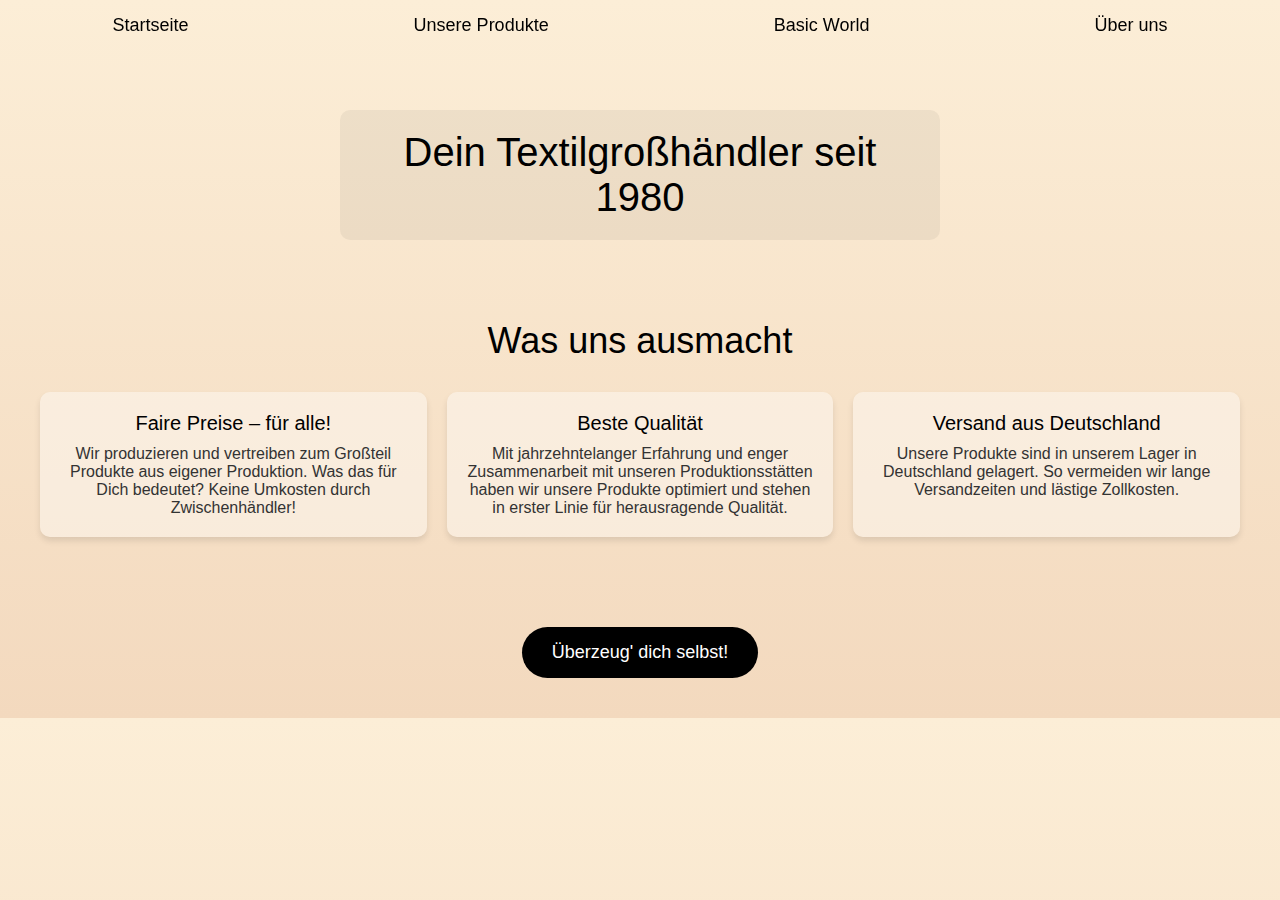
==== index.html @ a3f7e42d "20. Feb. 2025, 16:37" ====
<!DOCTYPE html>
<html lang="de">
<head>
    <meta charset="UTF-8">
    <meta name="viewport" content="width=device-width, initial-scale=1.0">
    <title>Piatex</title>
    <link rel="stylesheet" href="style.css">
</head>
<body>
    <header>
        <nav>
            <ul>
                <li><a href="index.html">Startseite</a></li>
                <li><a href="produkte.html">Unsere Produkte</a></li>
                <li><a href="basic-world.html">Basic World</a></li>
                <li><a href="ueber-uns.html">Über uns</a></li>
             </ul>
        </nav>
    </header>

    <section class="intro-box">
        <p>Dein Textilgroßhändler seit 1980</p>
    </section>

    <section class="features">
        <h2>Was uns ausmacht</h2>
        <div class="features-container">
            <div class="feature-box">
                <h3>Faire Preise – für alle!</h3>
                <p>Wir produzieren und vertreiben zum Großteil Produkte aus eigener Produktion. 
                Was das für Dich bedeutet? Keine Umkosten durch Zwischenhändler!</p>
            </div>
            <div class="feature-box">
                <h3>Beste Qualität</h3>
                <p>Mit jahrzehntelanger Erfahrung und enger Zusammenarbeit mit unseren Produktionsstätten 
                haben wir unsere Produkte optimiert und stehen in erster Linie für herausragende Qualität.</p>
            </div>
            <div class="feature-box">
                <h3>Versand aus Deutschland</h3>
                <p>Unsere Produkte sind in unserem Lager in Deutschland gelagert. 
                So vermeiden wir lange Versandzeiten und lästige Zollkosten.</p>
            </div>
        </div>
    </section>

    <div class="cta-container">
        <a href="produkte.html" class="cta-button">Überzeug' dich selbst!</a>
    </div>
</body>
</html>
---- style.css ----
/* Apply general styles to the whole page */
body {
    font-family: Helvetica, Arial, sans-serif;
    background: linear-gradient(to bottom, #fceed7, #f3d9be);
    margin: 0;
    padding: 0;
    display: block;
    padding-top: 80px; /* Adjust depending on nav height */
}

/* Remove default padding and margin from all elements */
* {
    margin: 0;
    padding: 0;
    box-sizing: border-box;
}

/* Style the navigation bar */
nav {
    position: fixed;
    top: 0;
    left: 0;
    width: 100%;
    padding: 15px 0;
    z-index: 1000;
    padding-bottom: 1000px;
}

nav ul {
    list-style: none;
    display: flex;
    justify-content: space-around;
    padding: 0;
    margin: 0;
}

nav ul li {
    display: inline;
}

nav ul li a {
    text-decoration: none;
    font-size: 18px;
    font-weight: 200;
    color: black;
    padding: 10px 15px;
    transition: color 0.3s ease-in-out;
}

nav ul li a:hover {
    color: #F28500;
}

/* Intro box styling */
.intro-box {
    background-color: rgba(0, 0, 0, 0.05);
    border-radius: 10px;
    padding: 20px;
    text-align: center;
    font-size: 40px;
    font-weight: 500;
    color: black;
    width: 80%;
    max-width: 600px;
    margin: 30px auto;
}

/* Features section */
.features {
    text-align: center;
    padding: 50px 10px;
}

.features h2 {
    font-size: 36px;
    font-weight: 500;
    margin-bottom: 30px;
}

.features-container {
    display: flex;
    justify-content: space-between;
    gap: 20px;
    max-width: 1200px;
    margin: 0 auto;
}

.feature-box {
    background-color: rgba(255, 255, 255, 0.4); /* Increased transparency */
    padding: 20px;
    border-radius: 10px;
    box-shadow: 0 4px 6px rgba(0, 0, 0, 0.1);
    flex: 1 1 300px;
    max-width: 400px;
    transition: transform 0.3s ease-in-out, box-shadow 0.3s ease-in-out;
}

.feature-box:hover {
    transform: scale(1.05);
    box-shadow: 0 6px 10px rgba(0, 0, 0, 0.15);
}

.feature-box h3 {
    font-size: 20px;
    font-weight: 500;
    margin-bottom: 10px;
}

.feature-box p {
    font-size: 16px;
    font-weight: 300;
    color: #333;
}

/* CTA Container */
.cta-container {
    text-align: center;
    margin: 40px 0;
}

.cta-button {
    display: inline-block;
    background-color: black;
    color: white;
    font-size: 18px;
    font-weight: 500;
    padding: 15px 30px;
    border-radius: 30px;
    text-decoration: none;
    transition: background-color 0.3s ease-in-out, transform 0.2s ease-in-out;
}

.cta-button:hover {
    background-color: #333;
    transform: scale(1.05);
}

/* Über Uns Page Styling */
.ueber-uns-page {
    max-width: 900px;
    margin: auto;
    padding: 40px 20px;
    text-align: center;
    background: linear-gradient(to bottom, #fceed7, #f3d9be);
    color: #333;
}

.ueber-uns-page h1 {
    font-size: 48px;
    font-weight: 500;
    margin-bottom: 60px; /* Increased space between header and body text */
    margin-top: 60px; 
}

.ueber-uns-page p, .ueber-uns-page ul, .ueber-uns-page li, .ueber-uns-page strong, .ueber-uns-page b {
    font-family: Helvetica, Arial, sans-serif;
    font-size: 18px;
    font-weight: 300;
    line-height: 1.6;
    text-align: center;
    max-width: 800px;
    margin: auto;
}

.ueber-uns-page .about-values ul {
    list-style: none;
    padding: 0;
}

.ueber-uns-page .about-values li {
    font-size: 18px;
    font-weight: 400;
    margin: 10px 0;
}

.ueber-uns-page strong, .ueber-uns-page b {
    font-weight: 700;
}
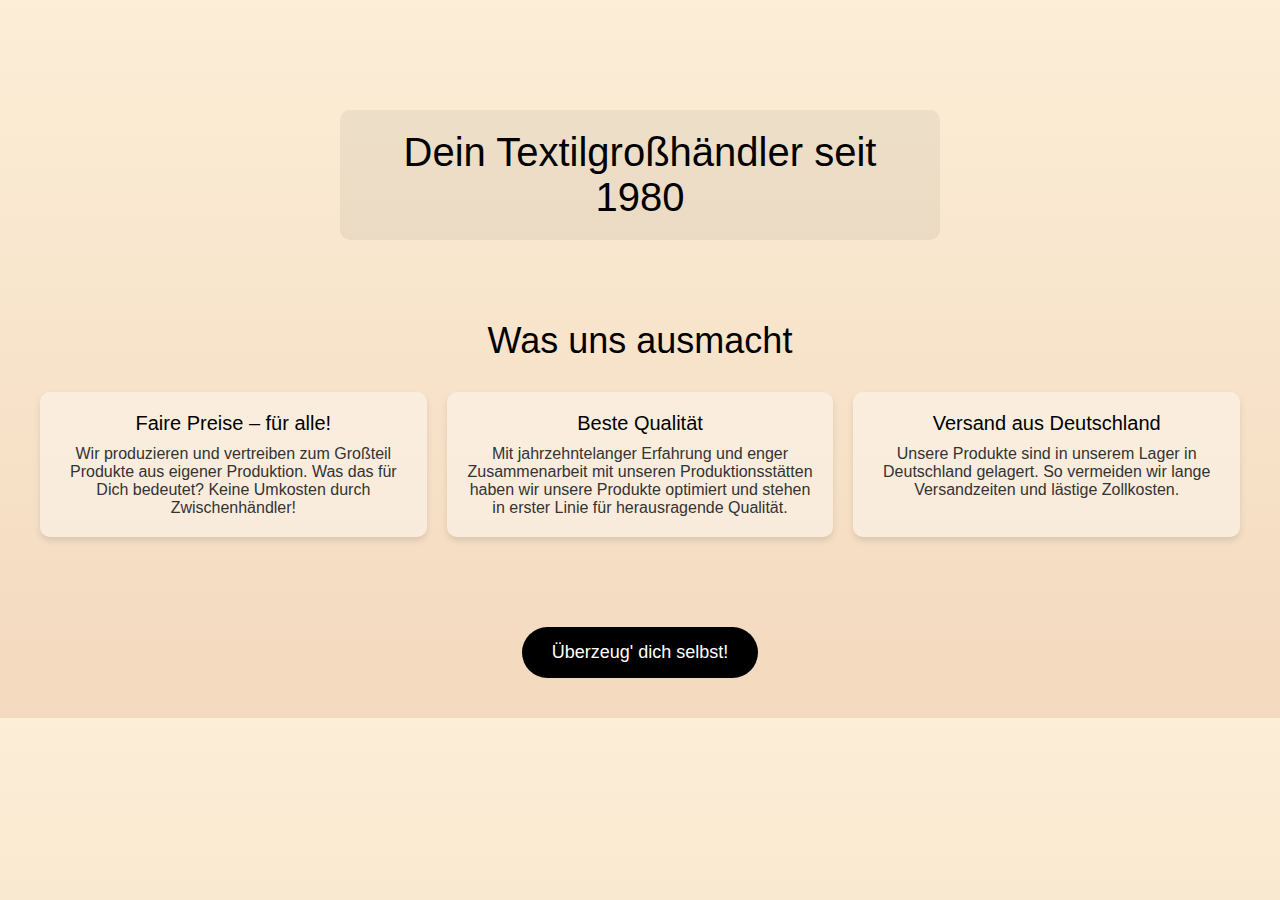
==== commit 260994bb: "21. Feb. 2025, 13:41" ====
--- a/index.html
+++ b/index.html
@@ -7,16 +7,9 @@
     <link rel="stylesheet" href="style.css">
 </head>
 <body>
-    <header>
-        <nav>
-            <ul>
-                <li><a href="index.html">Startseite</a></li>
-                <li><a href="produkte.html">Unsere Produkte</a></li>
-                <li><a href="basic-world.html">Basic World</a></li>
-                <li><a href="ueber-uns.html">Über uns</a></li>
-             </ul>
-        </nav>
-    </header>
+    
+    <header id="navbar-placeholder"></header>
+    <script src="script.js"></script>
 
     <section class="intro-box">
         <p>Dein Textilgroßhändler seit 1980</p>
--- a/style.css
+++ b/style.css
@@ -21,21 +21,27 @@
     top: 0;
     left: 0;
     width: 100%;
+    background: rgba(255, 255, 255, 0.9);
     padding: 15px 0;
     z-index: 1000;
-    padding-bottom: 1000px;
-}
-
+    transition: top 0.3s ease-in-out;
+}
+
+/* Flexbox for equal spacing */
 nav ul {
+    display: flex;
+    justify-content: space-between;
+    align-items: center;
     list-style: none;
-    display: flex;
-    justify-content: space-around;
-    padding: 0;
+    padding: 0 20px;
     margin: 0;
 }
 
+/* Style for navigation items */
 nav ul li {
-    display: inline;
+    flex: 1;
+    text-align: center;
+    position: relative;
 }
 
 nav ul li a {
@@ -44,11 +50,41 @@
     font-weight: 200;
     color: black;
     padding: 10px 15px;
-    transition: color 0.3s ease-in-out;
+    position: relative;
+}
+
+/* Underline all navbar items except logo */
+nav ul li a::after {
+    content: "";
+    display: block;
+    width: 100%;
+    height: 2px;
+    background-color: black;
+    position: absolute;
+    bottom: -5px;
+    left: 0;
+}
+
+/* Remove underline from logo */
+.nav-logo a::after {
+    display: none !important;
 }
 
 nav ul li a:hover {
     color: #F28500;
+}
+
+/* Centered Logo Styling */
+.nav-logo {
+    flex-grow: 0;
+    text-align: center;
+}
+
+.nav-logo img {
+    height: 50px;
+    width: auto;
+    max-width: none;
+
 }
 
 /* Intro box styling */
@@ -176,3 +212,10 @@
 .ueber-uns-page strong, .ueber-uns-page b {
     font-weight: 700;
 }
+
+
+.pdf-wrapper {
+    max-width: 100%;
+    overflow: auto;
+    -webkit-overflow-scrolling: touch; /* For smooth scrolling on iOS */
+}
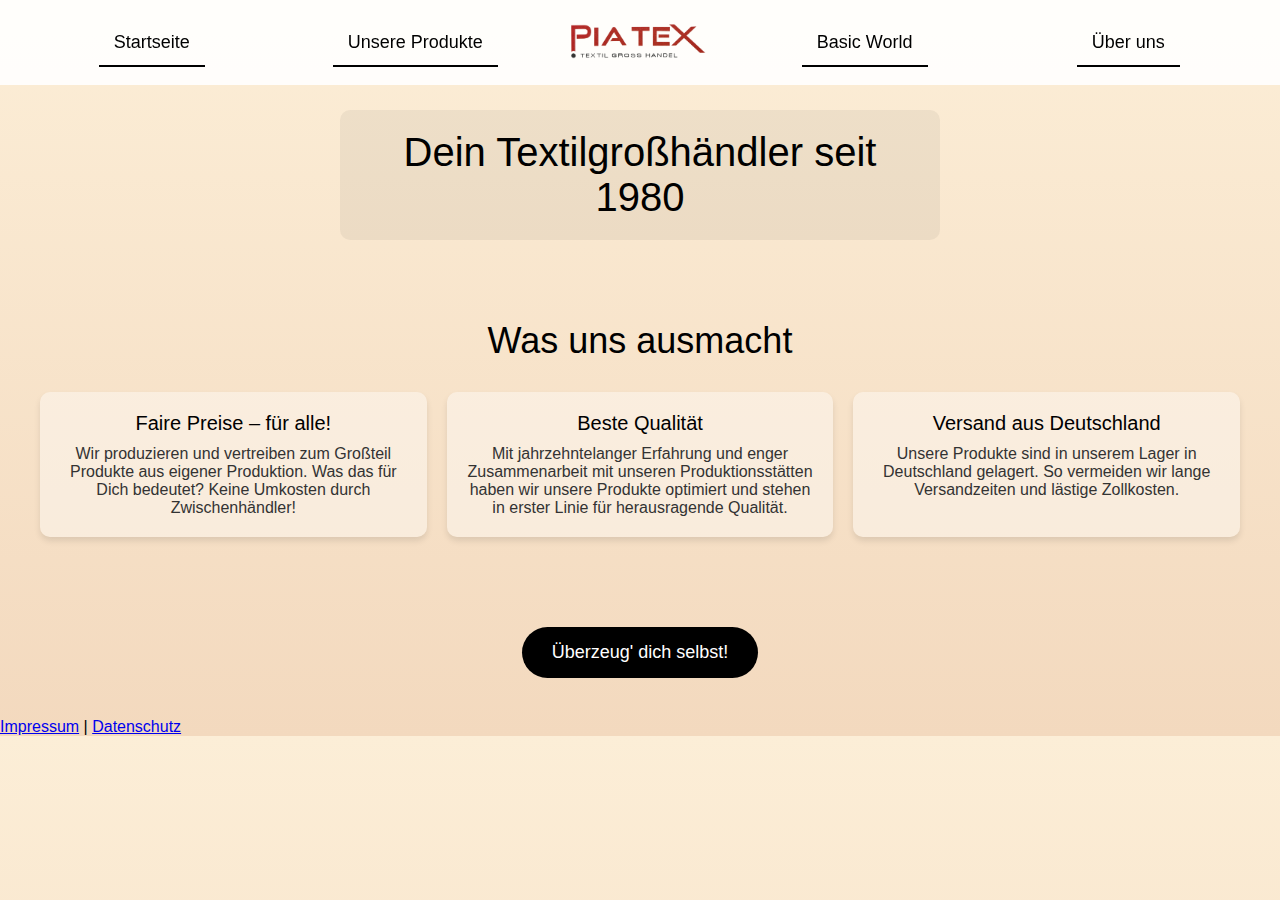
==== commit 142106e0: "21. Feb. 2025, 18:53" ====
--- a/index.html
+++ b/index.html
@@ -7,7 +7,7 @@
     <link rel="stylesheet" href="style.css">
 </head>
 <body>
-    
+
     <header id="navbar-placeholder"></header>
     <script src="script.js"></script>
 
@@ -39,5 +39,13 @@
     <div class="cta-container">
         <a href="produkte.html" class="cta-button">Überzeug' dich selbst!</a>
     </div>
+
+    <footer>
+        <p>
+            <a href="impressum.html">Impressum</a> | 
+            <a href="datenschutz.html">Datenschutz</a>
+        </p>
+    </footer>
+    
 </body>
 </html>
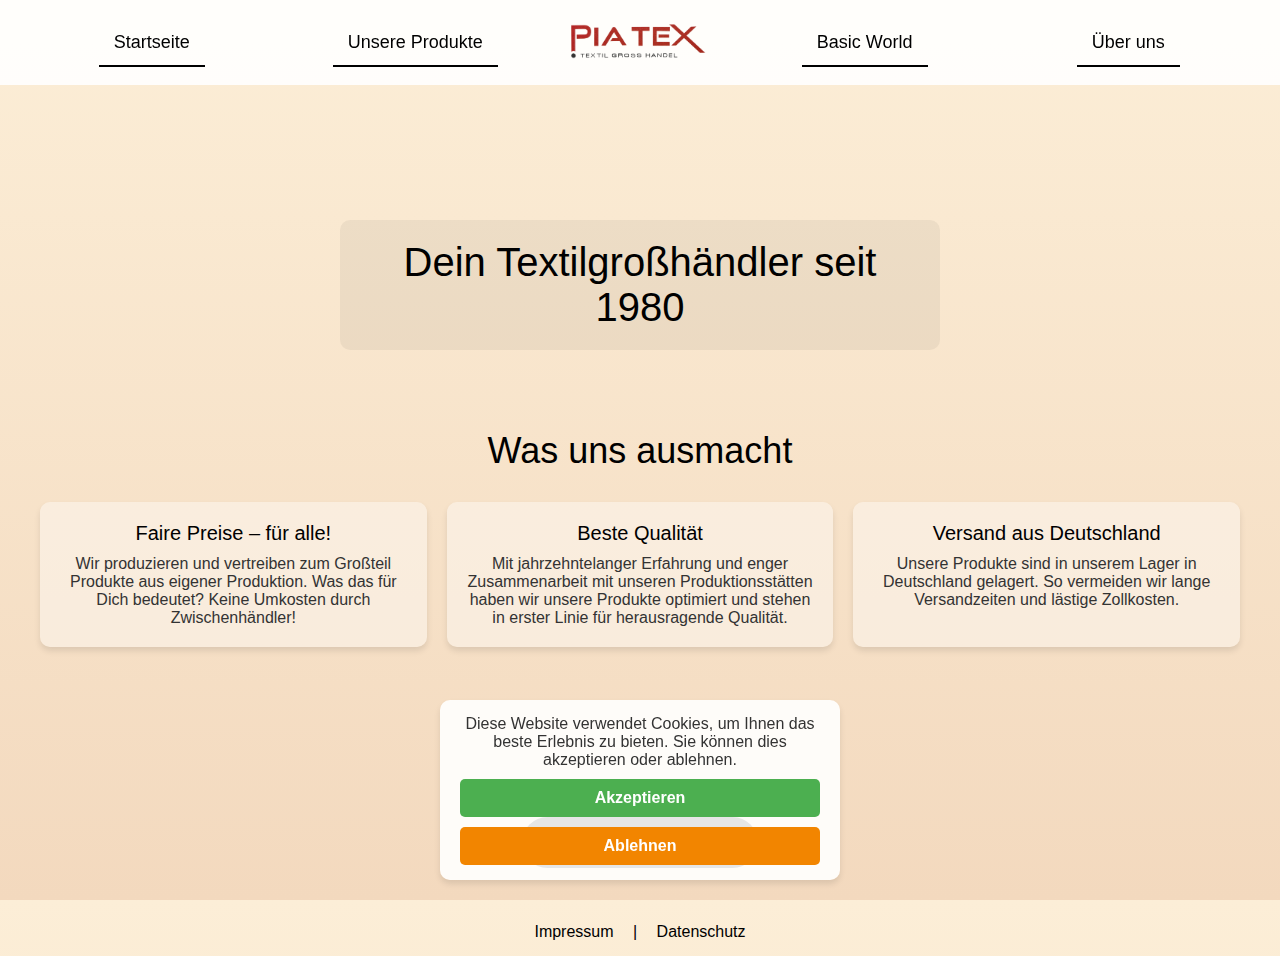
==== commit cbce878e: "21. Feb. 2025, 20:16" ====
--- a/index.html
+++ b/index.html
@@ -46,6 +46,13 @@
             <a href="datenschutz.html">Datenschutz</a>
         </p>
     </footer>
+
+    <div id="cookie-popup" class="cookie-popup">
+        <p>Diese Website verwendet Cookies, um Ihnen das beste Erlebnis zu bieten. Sie können dies akzeptieren oder ablehnen.</p>
+        <button id="accept-cookies">Akzeptieren</button>
+        <button id="decline-cookies">Ablehnen</button>
+    </div>
+
     
 </body>
 </html>
--- a/style.css
+++ b/style.css
@@ -1,11 +1,19 @@
+
 /* Apply general styles to the whole page */
-body {
+html, body {
+    height: 100%; /* Ensures the body takes up the full screen */
+    margin: 0;
+    padding: 0;
     font-family: Helvetica, Arial, sans-serif;
     background: linear-gradient(to bottom, #fceed7, #f3d9be);
-    margin: 0;
-    padding: 0;
-    display: block;
-    padding-top: 80px; /* Adjust depending on nav height */
+    display: flex;
+    flex-direction: column;
+}
+
+/* Ensure content fills the screen */
+.content {
+    flex-grow: 1; /* Makes the content area expand to fill available space */
+    padding-top: 80px; /* Prevents navbar from overlapping content */
 }
 
 /* Remove default padding and margin from all elements */
@@ -84,11 +92,17 @@
     height: 50px;
     width: auto;
     max-width: none;
-
-}
+}
+
+/* Ensure navbar doesn't overlap content */
+.ueber-uns-page, .features, .cta-container {
+    padding-top: 80px;
+}
+
 
 /* Intro box styling */
 .intro-box {
+    margin: 220px auto 30px auto; /* Top margin, centered horizontally */
     background-color: rgba(0, 0, 0, 0.05);
     border-radius: 10px;
     padding: 20px;
@@ -98,7 +112,9 @@
     color: black;
     width: 80%;
     max-width: 600px;
-    margin: 30px auto;
+    display: flex;
+    justify-content: center;
+    align-items: center;
 }
 
 /* Features section */
@@ -188,7 +204,7 @@
     margin-top: 60px; 
 }
 
-.ueber-uns-page p, .ueber-uns-page ul, .ueber-uns-page li, .ueber-uns-page strong, .ueber-uns-page b {
+.ueber-uns-page p, .ueber-uns-page ul:not(nav ul), .ueber-uns-page li:not(nav li), .ueber-uns-page strong, .ueber-uns-page b {
     font-family: Helvetica, Arial, sans-serif;
     font-size: 18px;
     font-weight: 300;
@@ -213,9 +229,108 @@
     font-weight: 700;
 }
 
+.pdf-container {
+    display: flex;
+    flex-direction: column;
+    align-items: center;
+    margin-top: 80px;
+    justify-content: center;
+    height: 100vh; /* Ensure it takes full height */
+    overflow: hidden;
+}
 
 .pdf-wrapper {
-    max-width: 100%;
-    overflow: auto;
-    -webkit-overflow-scrolling: touch; /* For smooth scrolling on iOS */
-}
+    width: 90%;
+    max-width: 1200px;
+    height: 100vh; /* Ensure it doesn't cause extra space */
+    display: flex;
+    align-items: center;
+    justify-content: center;
+    overflow: hidden;
+}
+
+.pdf-wrapper object,
+.pdf-wrapper embed {
+    width: 100%;
+    height: 100%;
+    display: block; /* Removes unwanted margins */
+}
+
+.impressum-content {
+    max-width: 800px; /* Ensures content is not too wide */
+    margin: 80px auto; /* Centers it horizontally */
+    padding: 20px;
+    text-align: center;
+    font-size: 18px;
+    font-weight: 300;
+    line-height: 1.8; /* Increases space between lines */
+}
+
+.cookie-popup {
+    position: fixed;
+    bottom: 20px;
+    left: 50%;
+    transform: translateX(-50%);
+    background: rgba(255, 255, 255, 0.9);
+    padding: 15px 20px;
+    border-radius: 10px;
+    box-shadow: 0px 4px 6px rgba(0, 0, 0, 0.1);
+    text-align: center;
+    font-size: 16px;
+    font-family: Helvetica, Arial, sans-serif;
+    color: #333;
+    width: 80%;
+    max-width: 400px;
+    display: flex;
+    flex-direction: column;
+    align-items: center;
+    z-index: 1000;
+}
+
+.cookie-popup button {
+    margin-top: 10px;
+    padding: 10px 20px;
+    border: none;
+    border-radius: 5px;
+    cursor: pointer;
+    font-size: 16px;
+    font-weight: bold;
+    width: 100%;
+}
+
+#accept-cookies {
+    background-color: #4CAF50;
+    color: white;
+}
+
+#decline-cookies {
+    background-color: #F28500;
+    color: white;
+}
+
+.cookie-popup button:hover {
+    opacity: 0.8;
+}
+
+/* Ensure the footer stays at the bottom */
+footer {
+    text-align: center;
+    padding: 15px;
+    width: 100%;
+}
+
+/* Style for footer links */
+footer a {
+    text-decoration: none;
+    color: black;
+    font-size: 16px;
+    text-align: center;
+    padding: 15px;
+    width: 100%;
+    margin-top: auto;
+    margin-bottom: auto;
+}
+
+footer a:hover {
+    color: #F28500;
+}
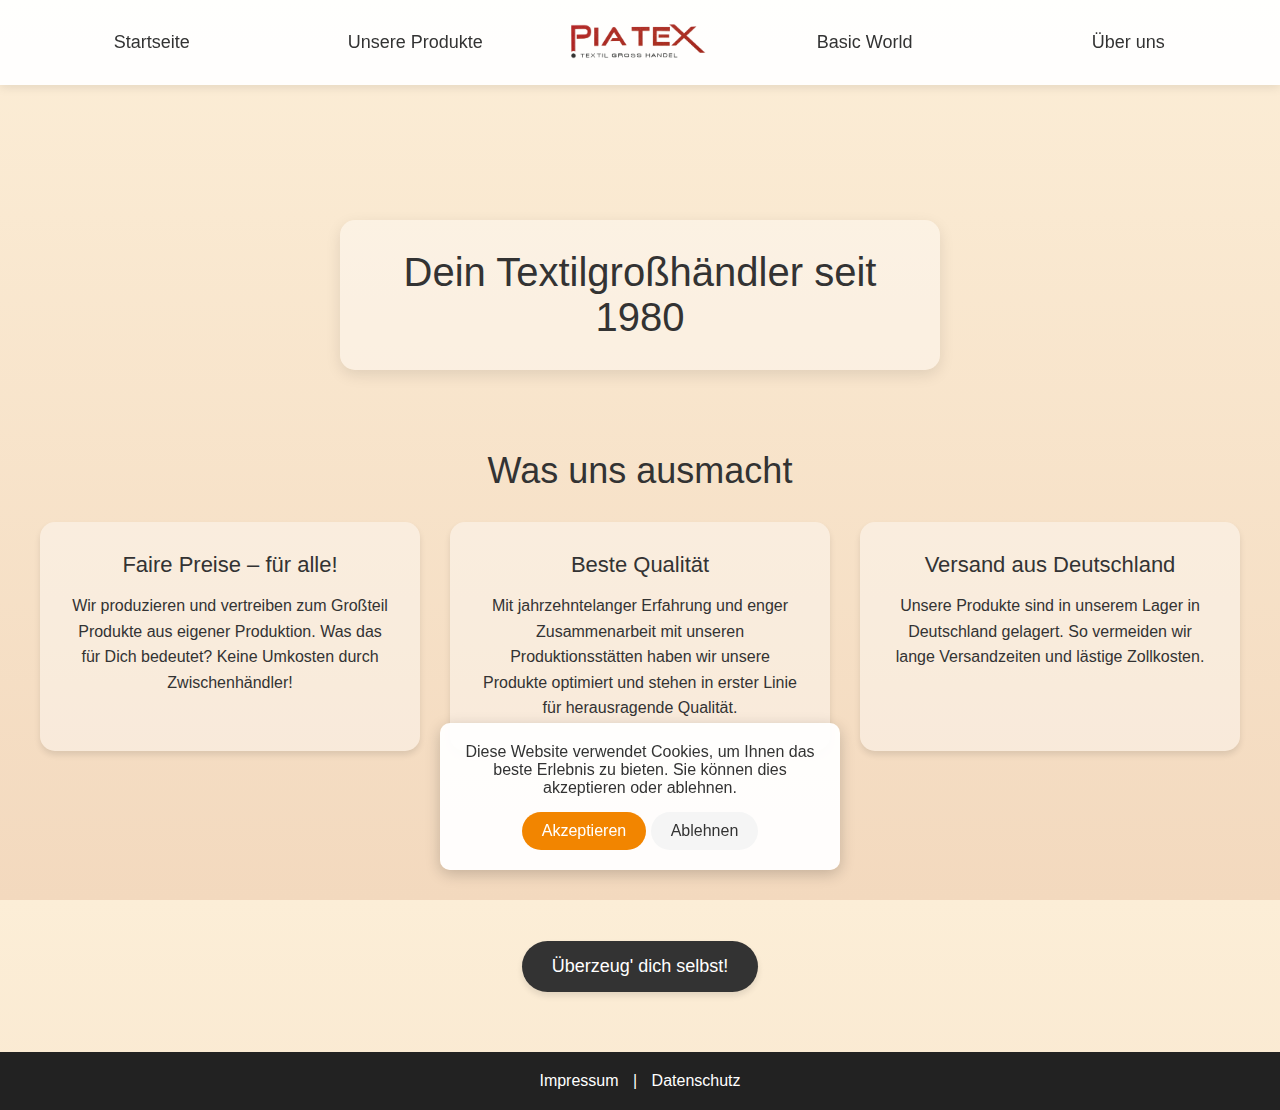
==== commit 19ad4e28: "27. März 2025, 13:55" ====
--- a/index.html
+++ b/index.html
@@ -3,13 +3,14 @@
 <head>
     <meta charset="UTF-8">
     <meta name="viewport" content="width=device-width, initial-scale=1.0">
-    <title>Piatex</title>
-    <link rel="stylesheet" href="style.css">
+    <title>Piatex - Textilgroßhändler seit 1980</title>
+    <meta name="description" content="Piatex - Ihr zuverlässiger Textilgroßhändler seit 1980 mit fairen Preisen, bester Qualität und schnellem Versand aus Deutschland.">
+    <link rel="stylesheet" href="css/style.css">
 </head>
 <body>
 
     <header id="navbar-placeholder"></header>
-    <script src="script.js"></script>
+    <script src="js/script.js"></script>
 
     <section class="intro-box">
         <p>Dein Textilgroßhändler seit 1980</p>
--- a/css/style.css
+++ b/css/style.css
@@ -0,0 +1,492 @@
+/* Apply general styles to the whole page */
+:root {
+    --primary-color: #F28500; /* Orange brand color */
+    --secondary-color: #fceed7; /* Light orange/beige */
+    --tertiary-color: #f3d9be; /* Slightly darker beige */
+    --text-color: #333;
+    --light-bg: rgba(255, 255, 255, 0.4);
+    --nav-bg: rgba(255, 255, 255, 0.95);
+    --footer-bg: #222;
+    --footer-text: #fff;
+    --btn-primary: #333;
+    --btn-hover: #555;
+}
+
+html, body {
+    height: 100%; /* Ensures the body takes up the full screen */
+    margin: 0;
+    padding: 0;
+    font-family: 'Helvetica Neue', Helvetica, Arial, sans-serif;
+    background: linear-gradient(to bottom, var(--secondary-color), var(--tertiary-color));
+    display: flex;
+    flex-direction: column;
+    color: var(--text-color);
+}
+
+/* Ensure content fills the screen */
+.content {
+    flex-grow: 1; /* Makes the content area expand to fill available space */
+    padding-top: 80px; /* Prevents navbar from overlapping content */
+}
+
+.content-container {
+    width: 100%;
+    max-width: 1200px;
+    margin: 0 auto;
+    padding: 80px 20px 40px;
+}
+
+/* Remove default padding and margin from all elements */
+* {
+    margin: 0;
+    padding: 0;
+    box-sizing: border-box;
+}
+
+/* Style the navigation bar */
+nav {
+    position: fixed;
+    top: 0;
+    left: 0;
+    width: 100%;
+    background: var(--nav-bg);
+    padding: 15px 0;
+    z-index: 1000;
+    transition: top 0.3s ease-in-out;
+    box-shadow: 0 2px 10px rgba(0, 0, 0, 0.1);
+}
+
+/* Flexbox for equal spacing */
+nav ul {
+    display: flex;
+    justify-content: space-between;
+    align-items: center;
+    list-style: none;
+    padding: 0 20px;
+    margin: 0;
+}
+
+/* Style for navigation items */
+nav ul li {
+    flex: 1;
+    text-align: center;
+    position: relative;
+}
+
+nav ul li a {
+    text-decoration: none;
+    font-size: 18px;
+    font-weight: 300;
+    color: var(--text-color);
+    padding: 10px 15px;
+    position: relative;
+    transition: color 0.3s ease;
+}
+
+/* Underline all navbar items except logo */
+nav ul li a::after {
+    content: "";
+    display: block;
+    width: 0;
+    height: 2px;
+    background-color: var(--primary-color);
+    position: absolute;
+    bottom: -5px;
+    left: 50%;
+    transform: translateX(-50%);
+    transition: width 0.3s ease;
+}
+
+/* Show full underline on hover */
+nav ul li a:hover::after {
+    width: 100%;
+}
+
+/* Remove underline from logo */
+.nav-logo a::after {
+    display: none !important;
+}
+
+nav ul li a:hover {
+    color: var(--primary-color);
+}
+
+/* Centered Logo Styling */
+.nav-logo {
+    flex-grow: 0;
+    text-align: center;
+}
+
+.nav-logo img {
+    height: 50px;
+    width: auto;
+    max-width: none;
+    transition: transform 0.3s ease;
+}
+
+.nav-logo img:hover {
+    transform: scale(1.05);
+}
+
+/* Class to hide navbar when scrolling down */
+.hidden-nav {
+    top: -80px;
+}
+
+/* Ensure navbar doesn't overlap content */
+.ueber-uns-page, .features, .cta-container {
+    padding-top: 80px;
+}
+
+/* Intro box styling */
+.intro-box {
+    margin: 220px auto 30px auto; /* Top margin, centered horizontally */
+    background-color: var(--light-bg);
+    border-radius: 15px;
+    padding: 30px;
+    text-align: center;
+    font-size: 40px;
+    font-weight: 500;
+    color: var(--text-color);
+    width: 80%;
+    max-width: 600px;
+    display: flex;
+    justify-content: center;
+    align-items: center;
+    box-shadow: 0 5px 15px rgba(0, 0, 0, 0.1);
+}
+
+/* Features section */
+.features {
+    text-align: center;
+    padding: 50px 20px;
+}
+
+.features h2 {
+    font-size: 36px;
+    font-weight: 500;
+    margin-bottom: 30px;
+    color: var(--text-color);
+}
+
+.features-container {
+    display: flex;
+    justify-content: space-between;
+    gap: 30px;
+    max-width: 1200px;
+    margin: 0 auto;
+    flex-wrap: wrap;
+}
+
+.feature-box {
+    background-color: var(--light-bg);
+    padding: 30px;
+    border-radius: 15px;
+    box-shadow: 0 4px 6px rgba(0, 0, 0, 0.1);
+    flex: 1 1 300px;
+    max-width: 400px;
+    transition: transform 0.3s ease-in-out, box-shadow 0.3s ease-in-out;
+}
+
+.feature-box:hover {
+    transform: translateY(-10px);
+    box-shadow: 0 10px 20px rgba(0, 0, 0, 0.15);
+}
+
+.feature-box h3 {
+    font-size: 22px;
+    font-weight: 500;
+    margin-bottom: 15px;
+    color: var(--text-color);
+}
+
+.feature-box p {
+    font-size: 16px;
+    font-weight: 300;
+    color: var(--text-color);
+    line-height: 1.6;
+}
+
+/* CTA Container */
+.cta-container {
+    text-align: center;
+    margin: 60px 0;
+}
+
+.cta-button {
+    display: inline-block;
+    background-color: var(--btn-primary);
+    color: white;
+    font-size: 18px;
+    font-weight: 500;
+    padding: 15px 30px;
+    border-radius: 30px;
+    text-decoration: none;
+    transition: background-color 0.3s ease-in-out, transform 0.2s ease-in-out, box-shadow 0.3s ease;
+    box-shadow: 0 4px 6px rgba(0, 0, 0, 0.1);
+}
+
+.cta-button:hover {
+    background-color: var(--btn-hover);
+    transform: translateY(-5px);
+    box-shadow: 0 8px 15px rgba(0, 0, 0, 0.2);
+}
+
+/* Über Uns Page Styling */
+.ueber-uns-page {
+    max-width: 900px;
+    margin: auto;
+    padding: 40px 20px;
+    text-align: center;
+    color: var(--text-color);
+}
+
+.ueber-uns-page h1 {
+    font-size: 48px;
+    font-weight: 500;
+    margin-bottom: 60px; /* Increased space between header and body text */
+    margin-top: 60px; 
+    color: var(--text-color);
+}
+
+.ueber-uns-page h2,
+.policy-section h2 {
+    font-size: 28px;
+    font-weight: 500;
+    margin: 40px 0 20px;
+    color: var(--text-color);
+}
+
+.ueber-uns-page h3,
+.policy-section h3 {
+    font-size: 22px;
+    font-weight: 500;
+    margin: 30px 0 15px;
+    color: var(--text-color);
+}
+
+.ueber-uns-page p, 
+.ueber-uns-page ul:not(nav ul), 
+.ueber-uns-page li:not(nav li), 
+.ueber-uns-page strong, 
+.ueber-uns-page b,
+.policy-section p,
+.policy-section ul,
+.policy-section li {
+    font-family: 'Helvetica Neue', Helvetica, Arial, sans-serif;
+    font-size: 18px;
+    font-weight: 300;
+    line-height: 1.6;
+    text-align: left;
+    max-width: 800px;
+    margin: 15px auto;
+}
+
+.ueber-uns-page .about-values ul {
+    list-style: none;
+    padding: 0;
+}
+
+.ueber-uns-page .about-values li {
+    font-size: 18px;
+    font-weight: 400;
+    margin: 10px 0;
+}
+
+.ueber-uns-page strong, 
+.ueber-uns-page b,
+.policy-section strong,
+.policy-section b {
+    font-weight: 700;
+}
+
+/* Policy Section Styling */
+.policy-section {
+    margin-bottom: 40px;
+    background-color: var(--light-bg);
+    padding: 25px;
+    border-radius: 15px;
+    box-shadow: 0 4px 10px rgba(0, 0, 0, 0.05);
+}
+
+.policy-section ul {
+    padding-left: 30px;
+}
+
+.policy-section li {
+    margin-bottom: 10px;
+}
+
+.pdf-container {
+    display: flex;
+    flex-direction: column;
+    align-items: center;
+    margin-top: 80px;
+    justify-content: center;
+    height: 100vh; /* Ensure it takes full height */
+    overflow: hidden;
+}
+
+.pdf-wrapper {
+    width: 90%;
+    max-width: 1200px;
+    height: 100vh; /* Ensure it doesn't cause extra space */
+    display: flex;
+    align-items: center;
+    justify-content: center;
+    overflow: hidden;
+}
+
+.pdf-wrapper object,
+.pdf-wrapper iframe {
+    width: 100%;
+    height: 90vh;
+    border: none;
+}
+
+/* Impressum Styling */
+.impressum-content {
+    max-width: 900px;
+    margin: 0 auto;
+    padding: 100px 20px 50px;
+    line-height: 1.6;
+}
+
+/* Cookie popup */
+.cookie-popup {
+    position: fixed;
+    bottom: 30px;
+    left: 50%;
+    transform: translateX(-50%);
+    background-color: var(--nav-bg);
+    padding: 20px;
+    border-radius: 10px;
+    box-shadow: 0 4px 15px rgba(0, 0, 0, 0.2);
+    z-index: 9999;
+    text-align: center;
+    max-width: 400px;
+    width: 90%;
+    display: flex;
+    flex-direction: column;
+    gap: 15px;
+}
+
+.cookie-popup p {
+    margin: 0 0 15px;
+    font-size: 16px;
+    color: var(--text-color);
+}
+
+.cookie-popup button {
+    padding: 10px 20px;
+    border: none;
+    border-radius: 25px;
+    cursor: pointer;
+    font-size: 16px;
+    font-weight: 500;
+    transition: background-color 0.3s, transform 0.2s;
+}
+
+#accept-cookies {
+    background-color: var(--primary-color);
+    color: white;
+}
+
+#decline-cookies {
+    background-color: #f5f5f5;
+    color: var(--text-color);
+}
+
+.cookie-popup button:hover {
+    transform: translateY(-2px);
+}
+
+/* Footer styling */
+footer {
+    background-color: var(--footer-bg);
+    color: var(--footer-text);
+    text-align: center;
+    padding: 20px;
+    margin-top: auto;
+    width: 100%;
+}
+
+footer a {
+    color: var(--footer-text);
+    text-decoration: none;
+    padding: 0 10px;
+    transition: color 0.3s ease;
+    position: relative;
+}
+
+footer a::after {
+    content: "";
+    position: absolute;
+    width: 0;
+    height: 2px;
+    bottom: -5px;
+    left: 50%;
+    background-color: var(--primary-color);
+    transform: translateX(-50%);
+    transition: width 0.3s ease;
+}
+
+footer a:hover {
+    color: var(--primary-color);
+}
+
+footer a:hover::after {
+    width: 80%;
+}
+
+/* Responsive adjustments */
+@media (max-width: 768px) {
+    .features-container {
+        flex-direction: column;
+        align-items: center;
+    }
+    
+    .feature-box {
+        max-width: 100%;
+        margin-bottom: 20px;
+    }
+    
+    .intro-box {
+        font-size: 30px;
+        margin-top: 150px;
+    }
+    
+    nav ul {
+        flex-wrap: wrap;
+        gap: 10px;
+    }
+    
+    .nav-logo {
+        flex-basis: 100%;
+        margin-bottom: 15px;
+    }
+    
+    nav ul li {
+        flex-basis: 50%;
+    }
+}
+
+@media (max-width: 480px) {
+    .intro-box {
+        font-size: 24px;
+        margin-top: 120px;
+    }
+    
+    .ueber-uns-page h1 {
+        font-size: 36px;
+    }
+    
+    .feature-box h3 {
+        font-size: 20px;
+    }
+    
+    nav ul li a {
+        font-size: 16px;
+        padding: 8px 10px;
+    }
+}
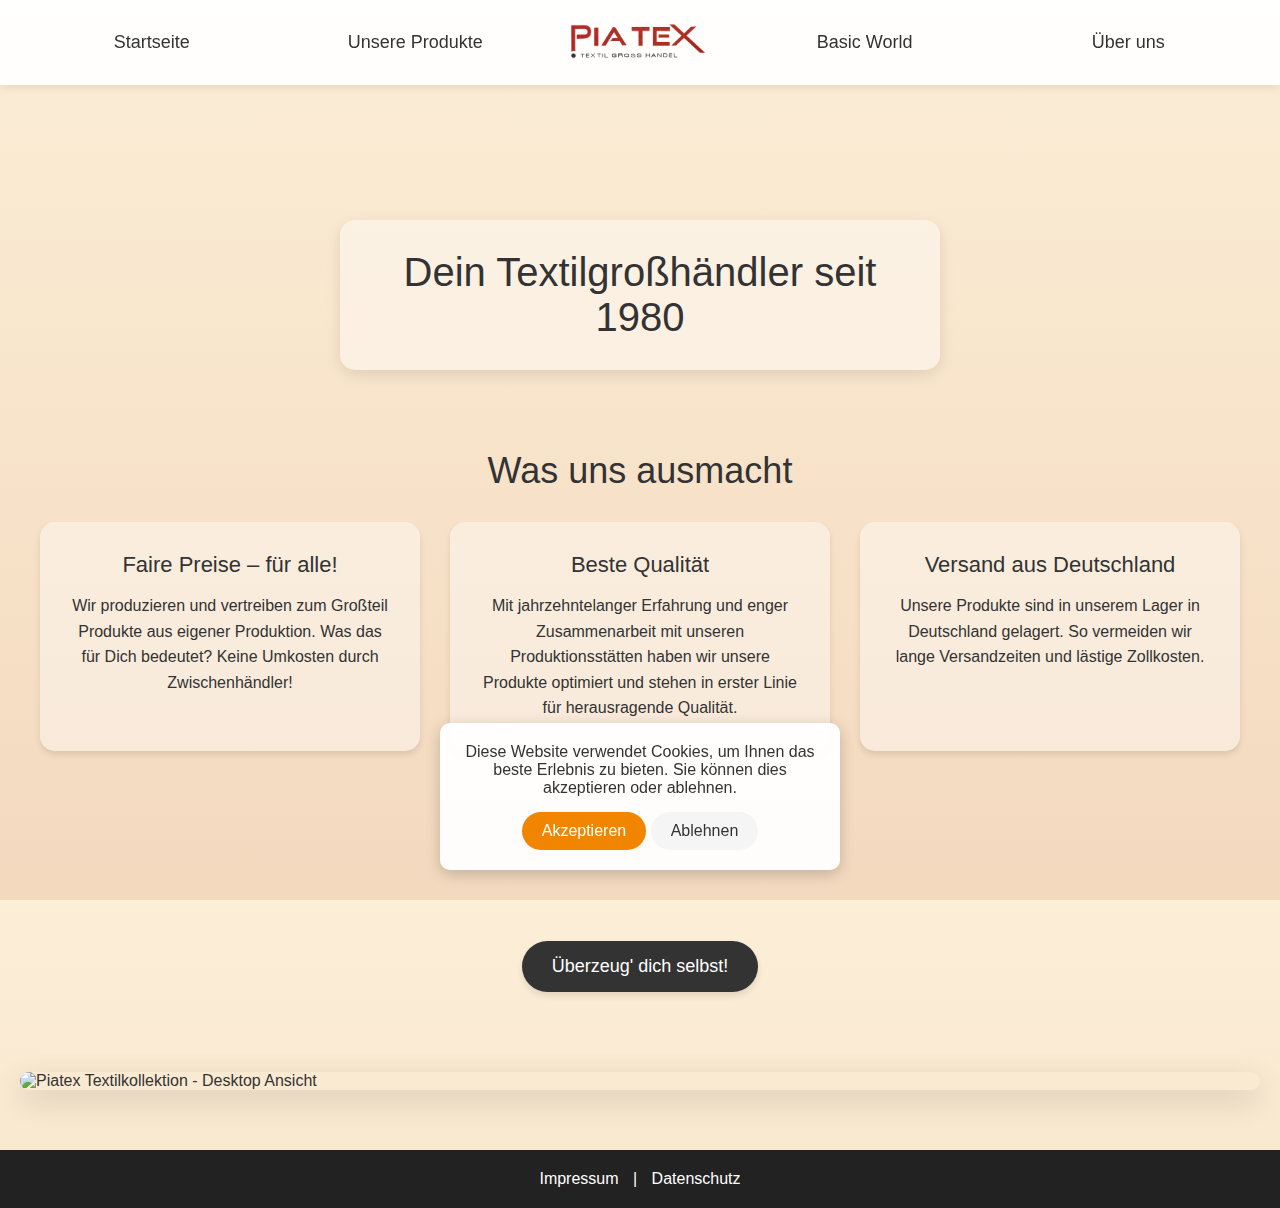
==== commit 137c2bac: "27. März 2025, 14:21" ====
--- a/index.html
+++ b/index.html
@@ -41,6 +41,15 @@
         <a href="produkte.html" class="cta-button">Überzeug' dich selbst!</a>
     </div>
 
+    <section class="hero-section">
+        <div class="hero-desktop">
+            <img src="images/hero/hero-desktop.jpg" alt="Piatex Textilkollektion - Desktop Ansicht">
+        </div>
+        <div class="hero-mobile">
+            <img src="images/hero/hero-mobile.jpg" alt="Piatex Textilkollektion - Mobile Ansicht">
+        </div>
+    </section>
+
     <footer>
         <p>
             <a href="impressum.html">Impressum</a> | 
--- a/css/style.css
+++ b/css/style.css
@@ -439,6 +439,47 @@
     width: 80%;
 }
 
+/* Hero Section */
+.hero-section {
+    width: 100%;
+    max-width: 1400px;
+    margin: 20px auto 60px;
+    padding: 0 20px;
+}
+
+.hero-desktop {
+    display: block;
+    width: 100%;
+    border-radius: 15px;
+    overflow: hidden;
+    box-shadow: 0 10px 30px rgba(0, 0, 0, 0.15);
+    transition: transform 0.3s ease;
+}
+
+.hero-desktop:hover {
+    transform: translateY(-10px);
+}
+
+.hero-desktop img {
+    width: 100%;
+    height: auto;
+    display: block;
+}
+
+.hero-mobile {
+    display: none;
+    width: 100%;
+    border-radius: 15px;
+    overflow: hidden;
+    box-shadow: 0 10px 30px rgba(0, 0, 0, 0.15);
+}
+
+.hero-mobile img {
+    width: 100%;
+    height: auto;
+    display: block;
+}
+
 /* Responsive adjustments */
 @media (max-width: 768px) {
     .features-container {
@@ -469,6 +510,14 @@
     nav ul li {
         flex-basis: 50%;
     }
+
+    .hero-desktop {
+        display: none;
+    }
+
+    .hero-mobile {
+        display: block;
+    }
 }
 
 @media (max-width: 480px) {
@@ -489,4 +538,8 @@
         font-size: 16px;
         padding: 8px 10px;
     }
-}
+
+    .hero-section {
+        margin: 10px auto 40px;
+    }
+}
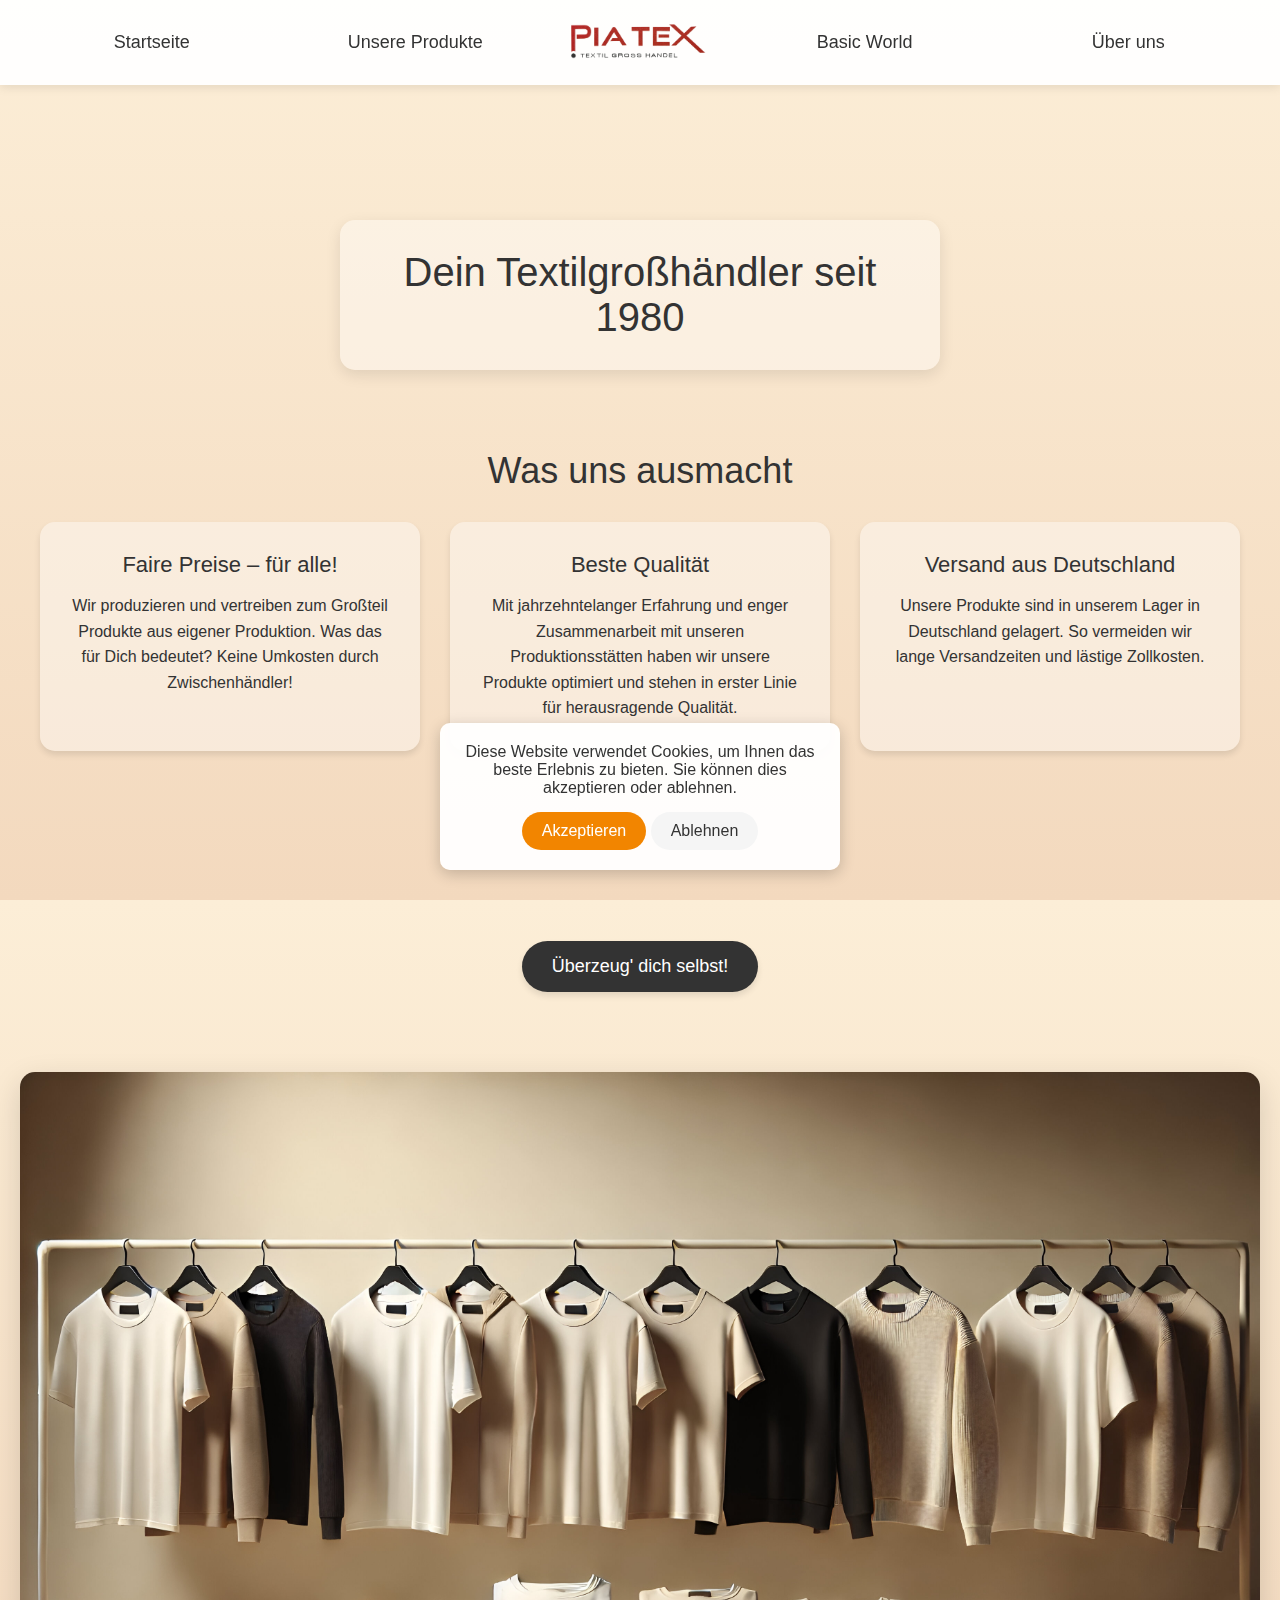
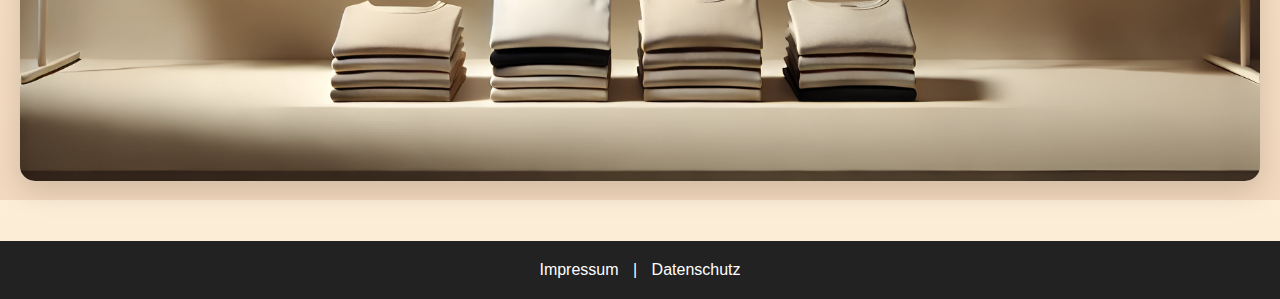
==== commit 8196342f: "27. März 2025, 14:26" ====
--- a/index.html
+++ b/index.html
@@ -43,10 +43,10 @@
 
     <section class="hero-section">
         <div class="hero-desktop">
-            <img src="images/hero/hero-desktop.jpg" alt="Piatex Textilkollektion - Desktop Ansicht">
+            <img src="assets/hero_asset_pc.jpg" alt="Piatex Textilkollektion - Desktop Ansicht">
         </div>
         <div class="hero-mobile">
-            <img src="images/hero/hero-mobile.jpg" alt="Piatex Textilkollektion - Mobile Ansicht">
+            <img src="assets/hero_asset_mo.png" alt="Piatex Textilkollektion - Mobile Ansicht">
         </div>
     </section>
 
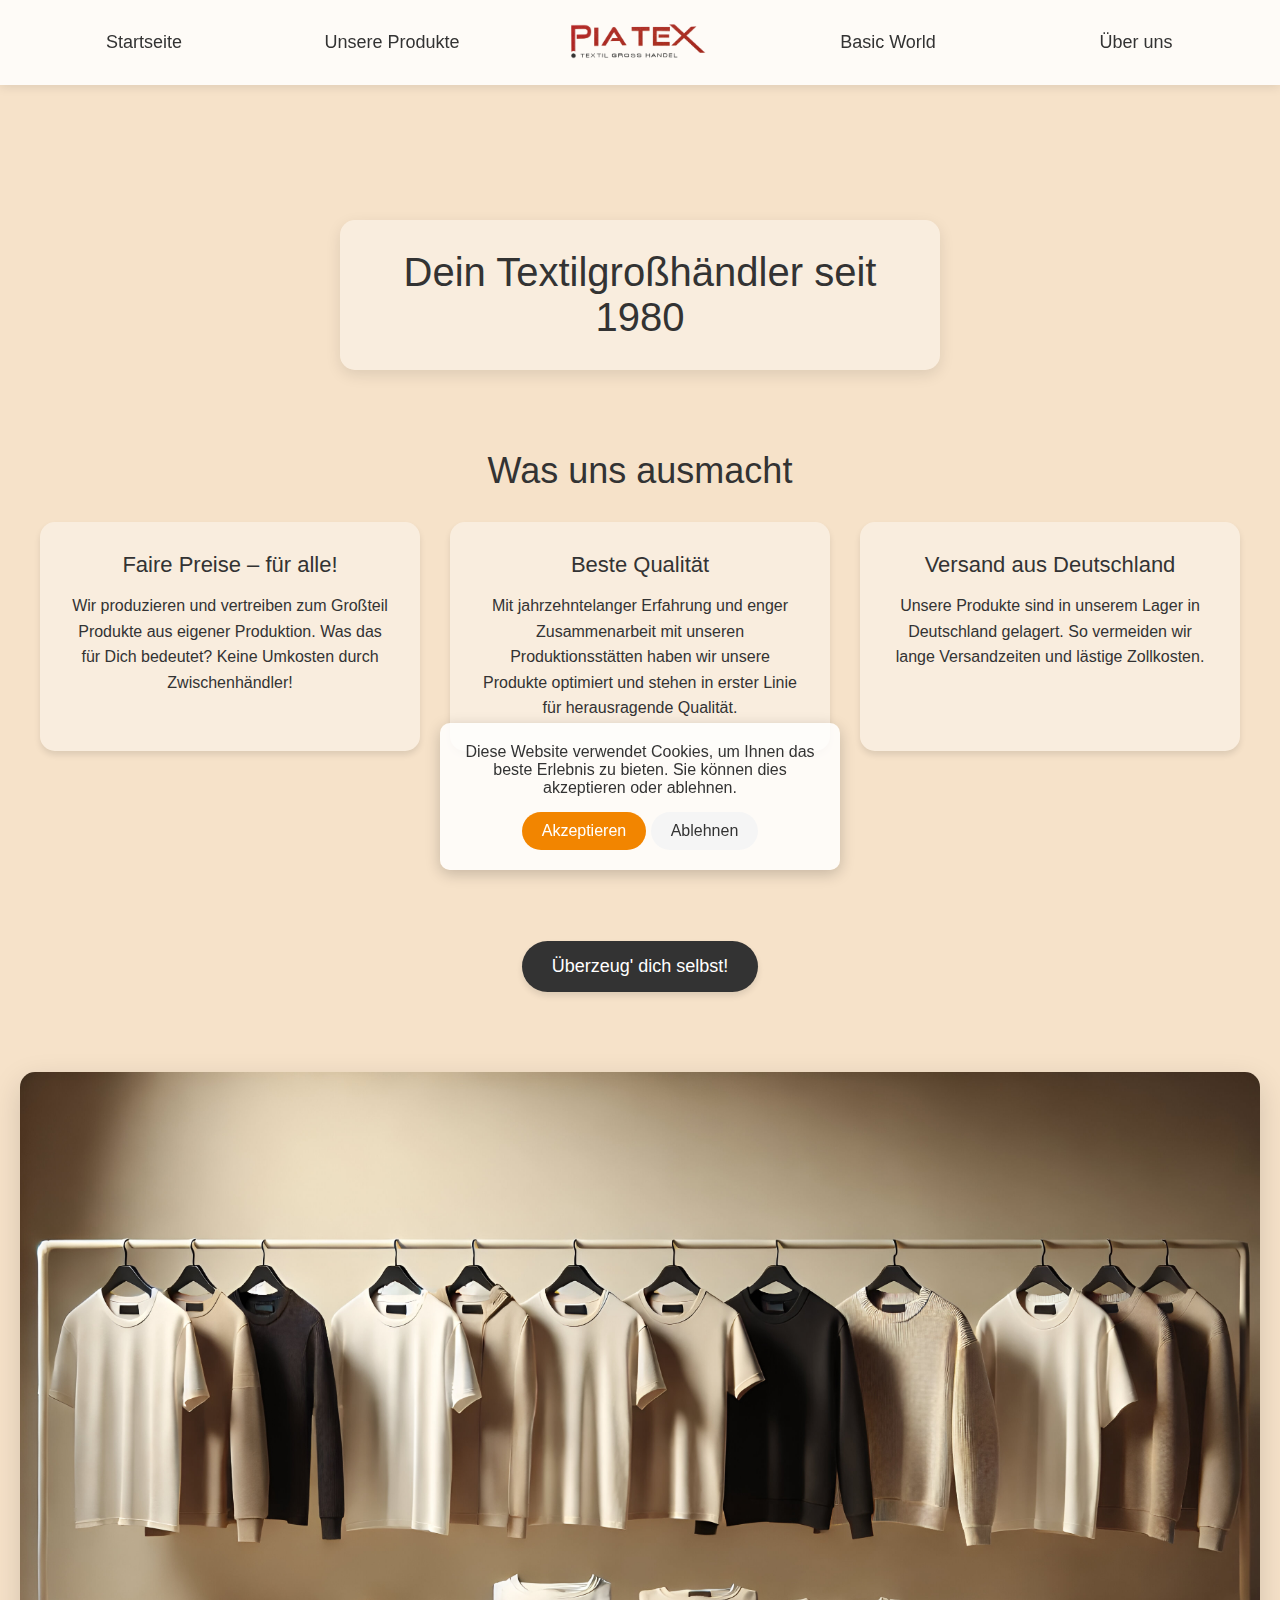
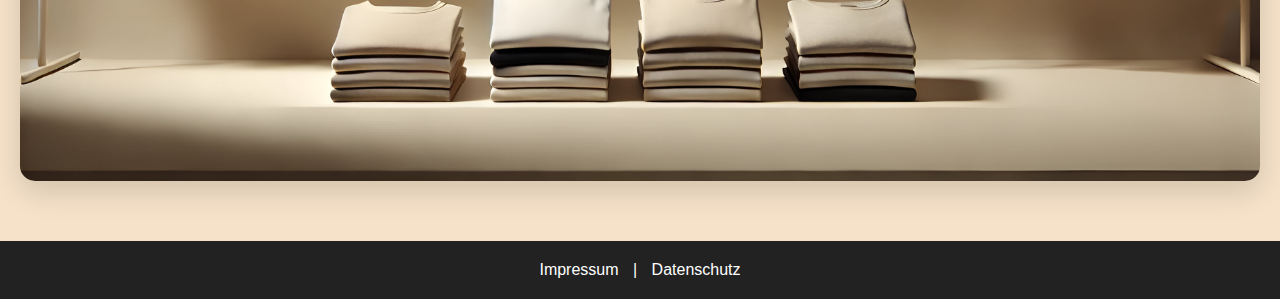
==== commit 12ef3c87: "27. März 2025, 15:58" ====
--- a/index.html
+++ b/index.html
@@ -5,12 +5,12 @@
     <meta name="viewport" content="width=device-width, initial-scale=1.0">
     <title>Piatex - Textilgroßhändler seit 1980</title>
     <meta name="description" content="Piatex - Ihr zuverlässiger Textilgroßhändler seit 1980 mit fairen Preisen, bester Qualität und schnellem Versand aus Deutschland.">
-    <link rel="stylesheet" href="css/style.css">
+    <link rel="stylesheet" href="style.css">
 </head>
 <body>
 
     <header id="navbar-placeholder"></header>
-    <script src="js/script.js"></script>
+    <script src="script.js"></script>
 
     <section class="intro-box">
         <p>Dein Textilgroßhändler seit 1980</p>
--- a/style.css
+++ b/style.css
@@ -0,0 +1,660 @@
+/* Apply general styles to the whole page */
+:root {
+    --primary-color: #F28500; /* Orange brand color */
+    --secondary-color: #F6E2C9; /* Light beige background */
+    --tertiary-color: #f3d9be; /* Slightly darker beige */
+    --text-color: #333;
+    --light-bg: rgba(255, 255, 255, 0.4);
+    --nav-bg: rgba(255, 255, 255, 0.85); /* More transparent nav */
+    --footer-bg: #222;
+    --footer-text: #fff;
+    --btn-primary: #333;
+    --btn-hover: #555;
+}
+
+html, body {
+    height: 100%; /* Ensures the body takes up the full screen */
+    margin: 0;
+    padding: 0;
+    font-family: 'Helvetica Neue', Helvetica, Arial, sans-serif;
+    background: var(--secondary-color); /* Single color background */
+    display: flex;
+    flex-direction: column;
+    color: var(--text-color);
+}
+
+/* Ensure content fills the screen */
+.content {
+    flex-grow: 1; /* Makes the content area expand to fill available space */
+    padding-top: 80px; /* Prevents navbar from overlapping content */
+}
+
+.content-container {
+    width: 100%;
+    max-width: 1200px;
+    margin: 0 auto;
+    padding: 80px 20px 40px;
+}
+
+/* Remove default padding and margin from all elements */
+* {
+    margin: 0;
+    padding: 0;
+    box-sizing: border-box;
+}
+
+/* Style the navigation bar */
+nav {
+    position: fixed;
+    top: 0;
+    left: 0;
+    width: 100%;
+    background: var(--nav-bg);
+    padding: 15px 0;
+    z-index: 1000;
+    transition: top 0.3s ease-in-out;
+    box-shadow: 0 2px 10px rgba(0, 0, 0, 0.1);
+}
+
+/* Navbar container for mobile layout */
+.navbar-container {
+    display: flex;
+    justify-content: space-between;
+    align-items: center;
+    padding: 0 20px;
+    position: relative;
+}
+
+/* Mobile logo styling */
+.mobile-logo {
+    display: none;
+}
+
+/* Hamburger menu styles */
+.hamburger-menu {
+    display: none;
+    flex-direction: column;
+    justify-content: space-between;
+    width: 30px;
+    height: 21px;
+    cursor: pointer;
+    z-index: 1001;
+}
+
+.hamburger-menu span {
+    display: block;
+    height: 3px;
+    width: 100%;
+    background-color: var(--text-color);
+    border-radius: 3px;
+    transition: all 0.3s ease;
+}
+
+/* Flexbox for equal spacing */
+.nav-menu {
+    display: flex;
+    justify-content: space-between;
+    align-items: center;
+    list-style: none;
+    padding: 0;
+    margin: 0;
+    width: 100%;
+}
+
+/* Style for navigation items */
+.nav-menu li {
+    flex: 1;
+    text-align: center;
+    position: relative;
+}
+
+.nav-menu li a {
+    text-decoration: none;
+    font-size: 18px;
+    font-weight: 345; /* Increased by 15% from 300 */
+    color: var(--text-color);
+    padding: 10px 15px;
+    position: relative;
+    transition: color 0.3s ease;
+}
+
+/* Underline all navbar items except logo */
+.nav-menu li a::after {
+    content: "";
+    display: block;
+    width: 0;
+    height: 2px;
+    background-color: var(--primary-color);
+    position: absolute;
+    bottom: -5px;
+    left: 50%;
+    transform: translateX(-50%);
+    transition: width 0.3s ease;
+}
+
+/* Show full underline on hover */
+.nav-menu li a:hover::after {
+    width: 100%;
+}
+
+/* Remove underline from logo */
+.nav-logo a::after {
+    display: none !important;
+}
+
+.nav-menu li a:hover {
+    color: var(--primary-color);
+}
+
+/* Centered Logo Styling */
+.nav-logo {
+    flex-grow: 0;
+    text-align: center;
+}
+
+.nav-logo img {
+    height: 50px;
+    width: auto;
+    max-width: none;
+    transition: transform 0.3s ease;
+}
+
+.nav-logo img:hover {
+    transform: scale(1.05);
+}
+
+/* Class to hide navbar when scrolling down */
+.hidden-nav {
+    top: -80px;
+}
+
+/* Ensure navbar doesn't overlap content */
+.ueber-uns-page, .features, .cta-container {
+    padding-top: 80px;
+}
+
+/* Intro box styling */
+.intro-box {
+    margin: 220px auto 30px auto; /* Top margin, centered horizontally */
+    background-color: var(--light-bg);
+    border-radius: 15px;
+    padding: 30px;
+    text-align: center;
+    font-size: 40px;
+    font-weight: 500;
+    color: var(--text-color);
+    width: 80%;
+    max-width: 600px;
+    display: flex;
+    justify-content: center;
+    align-items: center;
+    box-shadow: 0 5px 15px rgba(0, 0, 0, 0.1);
+}
+
+/* Features section */
+.features {
+    text-align: center;
+    padding: 50px 20px;
+}
+
+.features h2 {
+    font-size: 36px;
+    font-weight: 500;
+    margin-bottom: 30px;
+    color: var(--text-color);
+}
+
+.features-container {
+    display: flex;
+    justify-content: space-between;
+    gap: 30px;
+    max-width: 1200px;
+    margin: 0 auto;
+    flex-wrap: wrap;
+}
+
+.feature-box {
+    background-color: var(--light-bg);
+    padding: 30px;
+    border-radius: 15px;
+    box-shadow: 0 4px 6px rgba(0, 0, 0, 0.1);
+    flex: 1 1 300px;
+    max-width: 400px;
+    transition: transform 0.3s ease-in-out, box-shadow 0.3s ease-in-out;
+}
+
+.feature-box:hover {
+    transform: translateY(-10px);
+    box-shadow: 0 10px 20px rgba(0, 0, 0, 0.15);
+}
+
+.feature-box h3 {
+    font-size: 22px;
+    font-weight: 500;
+    margin-bottom: 15px;
+    color: var(--text-color);
+}
+
+.feature-box p {
+    font-size: 16px;
+    font-weight: 300;
+    color: var(--text-color);
+    line-height: 1.6;
+}
+
+/* CTA Container */
+.cta-container {
+    text-align: center;
+    margin: 60px 0;
+}
+
+.cta-button {
+    display: inline-block;
+    background-color: var(--btn-primary);
+    color: white;
+    font-size: 18px;
+    font-weight: 500;
+    padding: 15px 30px;
+    border-radius: 30px;
+    text-decoration: none;
+    transition: background-color 0.3s ease-in-out, transform 0.2s ease-in-out, box-shadow 0.3s ease;
+    box-shadow: 0 4px 6px rgba(0, 0, 0, 0.1);
+}
+
+.cta-button:hover {
+    background-color: var(--btn-hover);
+    transform: translateY(-5px);
+    box-shadow: 0 8px 15px rgba(0, 0, 0, 0.2);
+}
+
+/* Über Uns Page Styling */
+.ueber-uns-page {
+    max-width: 900px;
+    margin: auto;
+    padding: 40px 20px;
+    text-align: center;
+    color: var(--text-color);
+}
+
+.ueber-uns-page h1 {
+    font-size: 48px;
+    font-weight: 500;
+    margin-bottom: 60px; /* Increased space between header and body text */
+    margin-top: 60px; 
+    color: var(--text-color);
+}
+
+.ueber-uns-page h2,
+.policy-section h2 {
+    font-size: 28px;
+    font-weight: 500;
+    margin: 40px 0 20px;
+    color: var(--text-color);
+}
+
+.ueber-uns-page h3,
+.policy-section h3 {
+    font-size: 22px;
+    font-weight: 500;
+    margin: 30px 0 15px;
+    color: var(--text-color);
+}
+
+.ueber-uns-page p, 
+.ueber-uns-page ul:not(nav ul), 
+.ueber-uns-page li:not(nav li), 
+.ueber-uns-page strong, 
+.ueber-uns-page b,
+.policy-section p,
+.policy-section ul,
+.policy-section li {
+    font-family: 'Helvetica Neue', Helvetica, Arial, sans-serif;
+    font-size: 18px;
+    font-weight: 300;
+    line-height: 1.6;
+    text-align: left;
+    max-width: 800px;
+    margin: 15px auto;
+}
+
+.ueber-uns-page .about-values ul {
+    list-style: none;
+    padding: 0;
+}
+
+.ueber-uns-page .about-values li {
+    font-size: 18px;
+    font-weight: 400;
+    margin: 10px 0;
+}
+
+.ueber-uns-page strong, 
+.ueber-uns-page b,
+.policy-section strong,
+.policy-section b {
+    font-weight: 700;
+}
+
+/* Policy Section Styling */
+.policy-section {
+    margin-bottom: 40px;
+    background-color: var(--light-bg);
+    padding: 25px;
+    border-radius: 15px;
+    box-shadow: 0 4px 10px rgba(0, 0, 0, 0.05);
+}
+
+.policy-section ul {
+    padding-left: 30px;
+}
+
+.policy-section li {
+    margin-bottom: 10px;
+}
+
+.pdf-container {
+    display: flex;
+    flex-direction: column;
+    align-items: center;
+    margin-top: 80px;
+    margin-bottom: 60px; /* Add bottom margin */
+    justify-content: flex-start; /* Changed from center to flex-start */
+    min-height: 85vh; /* Changed from fixed height */
+    overflow: visible; /* Changed from hidden to visible */
+}
+
+.pdf-container h1 {
+    font-size: 36px;
+    font-weight: 500;
+    margin-bottom: 30px;
+    color: var(--text-color);
+    text-align: center;
+}
+
+.pdf-wrapper {
+    width: 90%;
+    max-width: 1200px;
+    height: auto; /* Changed from fixed height */
+    display: flex;
+    align-items: center;
+    justify-content: center;
+    overflow: visible; /* Changed from hidden to visible */
+    margin-bottom: 30px; /* Add space between iframe and download button */
+}
+
+.pdf-wrapper object,
+.pdf-wrapper iframe {
+    width: 100%;
+    height: 85vh; /* Slightly reduced height */
+    border: none;
+    box-shadow: 0 5px 15px rgba(0, 0, 0, 0.1);
+    border-radius: 8px;
+}
+
+.pdf-download {
+    margin: 20px 0;
+    text-align: center;
+}
+
+/* Impressum Styling */
+.impressum-content {
+    max-width: 900px;
+    margin: 0 auto;
+    padding: 100px 20px 50px;
+    line-height: 1.6;
+}
+
+/* Cookie popup */
+.cookie-popup {
+    position: fixed;
+    bottom: 30px;
+    left: 50%;
+    transform: translateX(-50%);
+    background-color: var(--nav-bg);
+    padding: 20px;
+    border-radius: 10px;
+    box-shadow: 0 4px 15px rgba(0, 0, 0, 0.2);
+    z-index: 9999;
+    text-align: center;
+    max-width: 400px;
+    width: 90%;
+    display: flex;
+    flex-direction: column;
+    gap: 15px;
+}
+
+.cookie-popup p {
+    margin: 0 0 15px;
+    font-size: 16px;
+    color: var(--text-color);
+}
+
+.cookie-popup button {
+    padding: 10px 20px;
+    border: none;
+    border-radius: 25px;
+    cursor: pointer;
+    font-size: 16px;
+    font-weight: 500;
+    transition: background-color 0.3s, transform 0.2s;
+}
+
+#accept-cookies {
+    background-color: var(--primary-color);
+    color: white;
+}
+
+#decline-cookies {
+    background-color: #f5f5f5;
+    color: var(--text-color);
+}
+
+.cookie-popup button:hover {
+    transform: translateY(-2px);
+}
+
+/* Footer styling */
+footer {
+    background-color: var(--footer-bg);
+    color: var(--footer-text);
+    text-align: center;
+    padding: 20px;
+    margin-top: auto;
+    width: 100%;
+}
+
+footer a {
+    color: var(--footer-text);
+    text-decoration: none;
+    padding: 0 10px;
+    transition: color 0.3s ease;
+    position: relative;
+}
+
+footer a::after {
+    content: "";
+    position: absolute;
+    width: 0;
+    height: 2px;
+    bottom: -5px;
+    left: 50%;
+    background-color: var(--primary-color);
+    transform: translateX(-50%);
+    transition: width 0.3s ease;
+}
+
+footer a:hover {
+    color: var(--primary-color);
+}
+
+footer a:hover::after {
+    width: 80%;
+}
+
+/* Hero Section */
+.hero-section {
+    width: 100%;
+    max-width: 1400px;
+    margin: 20px auto 60px;
+    padding: 0 20px;
+}
+
+.hero-desktop {
+    display: block;
+    width: 100%;
+    border-radius: 15px;
+    overflow: hidden;
+    box-shadow: 0 10px 30px rgba(0, 0, 0, 0.15);
+    transition: transform 0.3s ease;
+}
+
+.hero-desktop:hover {
+    transform: translateY(-10px);
+}
+
+.hero-desktop img {
+    width: 100%;
+    height: auto;
+    display: block;
+}
+
+.hero-mobile {
+    display: none;
+    width: 100%;
+    border-radius: 15px;
+    overflow: hidden;
+    box-shadow: 0 10px 30px rgba(0, 0, 0, 0.15);
+}
+
+.hero-mobile img {
+    width: 100%;
+    height: auto;
+    display: block;
+}
+
+/* Prevent scrolling when menu is open */
+body.menu-open {
+    overflow: hidden;
+}
+
+/* Mobile menu overlay */
+.menu-overlay {
+    display: none;
+    position: fixed;
+    top: 0;
+    left: 0;
+    width: 100%;
+    height: 100%;
+    background-color: rgba(0, 0, 0, 0.5);
+    z-index: 999;
+    opacity: 0;
+    transition: opacity 0.3s ease;
+}
+
+.menu-overlay.active {
+    display: block;
+    opacity: 1;
+}
+
+/* Responsive adjustments */
+@media (max-width: 768px) {
+    .features-container {
+        flex-direction: column;
+        align-items: center;
+    }
+    
+    .feature-box {
+        max-width: 100%;
+        margin-bottom: 20px;
+    }
+    
+    .intro-box {
+        font-size: 30px;
+        margin-top: 150px;
+    }
+    
+    /* Mobile navigation styles */
+    .navbar-container {
+        flex-wrap: nowrap;
+    }
+    
+    .hamburger-menu {
+        display: flex;
+    }
+    
+    .mobile-logo {
+        display: block;
+    }
+    
+    .desktop-logo {
+        display: none;
+    }
+    
+    .nav-menu {
+        position: fixed;
+        top: 0;
+        right: -100%;
+        flex-direction: column;
+        background-color: var(--nav-bg);
+        width: 80%;
+        height: 100%;
+        text-align: center;
+        transition: right 0.3s ease;
+        box-shadow: -2px 0 5px rgba(0, 0, 0, 0.1);
+        padding: 80px 0 30px;
+        z-index: 1000;
+    }
+    
+    .nav-menu.active {
+        right: 0;
+    }
+    
+    .nav-menu li {
+        margin: 15px 0;
+    }
+    
+    /* Hamburger animation when active */
+    .hamburger-menu.active span:nth-child(1) {
+        transform: translateY(9px) rotate(45deg);
+    }
+    
+    .hamburger-menu.active span:nth-child(2) {
+        opacity: 0;
+    }
+    
+    .hamburger-menu.active span:nth-child(3) {
+        transform: translateY(-9px) rotate(-45deg);
+    }
+    
+    .hero-desktop {
+        display: none;
+    }
+
+    .hero-mobile {
+        display: block;
+    }
+}
+
+@media (max-width: 480px) {
+    .intro-box {
+        font-size: 24px;
+        margin-top: 120px;
+    }
+    
+    .ueber-uns-page h1 {
+        font-size: 36px;
+    }
+    
+    .feature-box h3 {
+        font-size: 20px;
+    }
+    
+    nav ul li a {
+        font-size: 16px;
+        padding: 8px 10px;
+    }
+
+    .hero-section {
+        margin: 10px auto 40px;
+    }
+}
